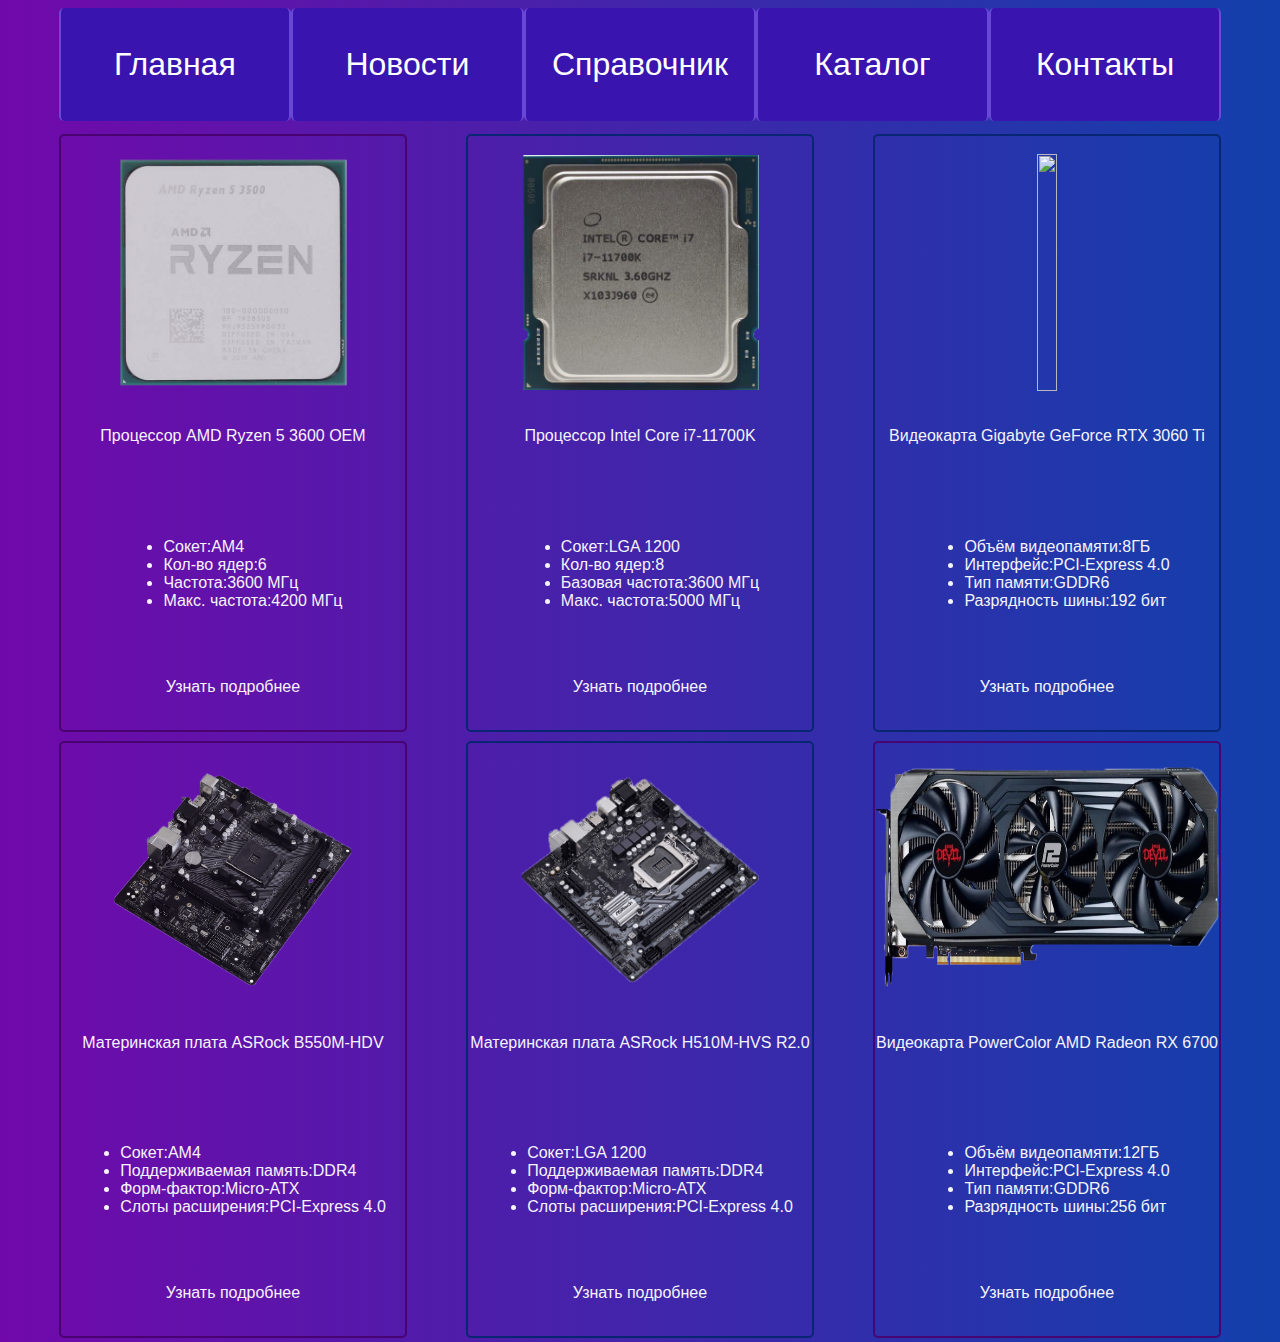
==== catalog.html @ de71cf94 "final" ====
<DOCTYPE html>
    <html lang="en">

    <head>
        <meta charset="UTF-8" name="viewport" content="width=device-width, initial-scale=1.0">
        <title>PerComParts:Document</title>
        <link rel="stylesheet" href="style.css">

    </head>

    <body>
        <div id="grid-catalog-container" class = "grid-container">
            <nav class="navigation">
                <div class="flex-navigation-container">
                    <div class="flex-nav-item">
                        <form action="index.html"><button>Главная</button></form>
                    </div>
                    <div class="flex-nav-item">
                        <form action="news.html"><button>Новости</button></form>
                    </div>
                    <div class="flex-nav-item">
                        <form action="directory.html"><button>Справочник</button></form>
                    </div>
                    <div class="flex-nav-item">
                        <form action="catalog.html"><button>Каталог</button></form>
                    </div>
                    <div class="flex-nav-item">
                        <form action="contacts.html"><button>Контакты</button></form>
                    </div>

                </div>
            </nav>
            <div class="flex-catalog-good" id="item0">
                <div class=" good-image"><img src = "images/catalog/item0Image.png"width="100%" height="100%"></div>
                <div class="good-name">Процессор AMD Ryzen 5 3600 OEM</div>
                <div class="good-description">
                    <ul>
                        <li>Сокет:AM4</li>
                        <li>Кол-во ядер:6</li>
                        <li>Частота:3600 МГц</li>
                        <li>Макс. частота:4200 МГц</li>
                    </ul>
                </div>
                <div ><a onclick = focusGood(0)><p id = "focuser-text-0">Узнать подробнее</p></a></div>
                <div class = "hidden-closer" id = "closer0"><a onclick = unfocusGood(0)><p>X</p></a></div>
            </div>
            <div class="flex-catalog-good" id="item1">
                <div class=" good-image"><img src = "images/catalog/item1Image.png"width="100%" height="100%"></div>
                <div class="good-name">Процессор Intel Core i7-11700K</div>
                <div class="good-description">
                    <ul>
                        <li>Сокет:LGA 1200</li>
                        <li>Кол-во ядер:8</li>
                        <li>Базовая частота:3600 МГц</li>
                        <li>Макс. частота:5000 МГц</li>
                    </ul>
                </div>
                <div><a onclick = focusGood(1)><p id = "focuser-text-1">Узнать подробнее</p></a></div>
                <div class = "hidden-closer flex-catalog-item" id = "closer1"><a onclick = unfocusGood(1)><p>X</p></a></div>
            </div>
            <div class="flex-catalog-good" id="item2">
                <div class="good-image"><img src = "images/catalog/item2Image.png"width="100%" height="100%"></div>
                <div class="good-name">Видеокарта Gigabyte GeForce RTX 3060 Ti</div>
                <div class="good-description">
                    <ul>
                        <li>Объём видеопамяти:8ГБ</li>
                        <li>Интерфейс:PCI-Express 4.0</li>
                        <li>Тип памяти:GDDR6</li>
                        <li>Разрядность шины:192 бит</li>
                    </ul>
                </div>
                <div ><a onclick = focusGood(2)><p id = "focuser-text-2">Узнать подробнее</p></a></div>
                <div class = "hidden-closer" id = "closer2"><a onclick = unfocusGood(2)><p>X</p></a></div>
            </div>
            <div class="flex-catalog-good" id="item3">
                <div class="good-image"><img src = "images/catalog/item3Image.png"width="100%" height="100%"></div>
                <div class="good-name">Материнская плата ASRock B550M-HDV</div>
                <div class="good-description">
                    <ul>
                        <li>Сокет:AM4</li>
                        <li>Поддерживаемая память:DDR4</li>
                        <li>Форм-фактор:Micro-ATX</li>
                        <li>Слоты расширения:PCI-Express 4.0</li>
                    </ul>
                </div>
                <div ><a onclick = focusGood(3)><p id = "focuser-text-3">Узнать подробнее</p></a></div>
                <div class = "hidden-closer" id = "closer3"><a onclick = unfocusGood(3)><p>X</p></a></div>
            </div>
            <div class="flex-catalog-good" id="item4">
                <div class="good-image"><img src = "images/catalog/item4Image.PNG"width="100%" height="100%"></div>
                <div class="good-name">Материнская плата ASRock H510M-HVS R2.0</div>
                <div class="good-description">
                    <ul>
                        <li>Сокет:LGA 1200</li>
                        <li>Поддерживаемая память:DDR4</li>
                        <li>Форм-фактор:Micro-ATX</li>
                        <li>Слоты расширения:PCI-Express 4.0</li>
                    </ul>
                </div>
                <div ><a onclick = focusGood(4)><p id = "focuser-text-4">Узнать подробнее</p></a></div>
                <div class = "hidden-closer" id = "closer4"><a onclick = unfocusGood(4)><p>X</p></a></div>
            </div>
            <div class="flex-catalog-good" id="item5">
                <div class="good-image"> <img src = "images/catalog/item5Image.png"width="100%" height="100%"></div>
                <div class="good-name">Видеокарта PowerColor AMD Radeon RX 6700</div>
                <div class="good-description">
                    <ul>
                        <li>Объём видеопамяти:12ГБ</li>
                        <li>Интерфейс:PCI-Express 4.0</li>
                        <li>Тип памяти:GDDR6</li>
                        <li>Разрядность шины:256 бит</li>
                    </ul>
                </div>
                <div ><a onclick = focusGood(5)><p id = "focuser-text-5">Узнать подробнее</p></a></div>
                <div class = "hidden-closer" id = "closer5"><a onclick = unfocusGood(5)><p>X</p></a></div>
            </div>
            <script  src = "scripts/focusGood.js"></script>
            <script src = "scripts//unfocusGood.js"></script>
        </div>
        
    </body>
---- style.css ----
/*Оформление межстраничных селекторов*/
body{
    background-color: #000000;
    font-family:Verdana, Geneva, Tahoma, sans-serif ;
    background: #000000;
    background: -moz-linear-gradient(90deg, #7109AA	 0%, #1240AB	 100%);
    background: -webkit-linear-gradient(90deg, #7109AA 0%, #1240AB	 100%);
    background: -o-linear-gradient(90deg, #7109AA 0%, #1240AB	 100%);
    background: -ms-linear-gradient(90deg, #7109AA 0%, #1240AB	 100%);
    background: linear-gradient(90deg, #7109AA 0%, #1240AB	 100%);
}
p{
    color:#ffffff;
    
}
mark{
    background-color: inherit;
    font-weight:800;
    color:#ffffff;
}
.grid-container{
    display:grid;
    height:100%;
    grid-column-gap: 2%;
    grid-row-gap:1%;
    width:92%;
    position: relative;
    left:4%;
}
.flex-navigation-container{
    display:flex;
    width:100%;
    height:100%;
    margin-bottom: 5%;
}
.flex-nav-item{
    width: 20%;
    margin:0;
    height:100%;
    
}
.flex-nav-item button{
    height:100%;
    width:100%;
    background-color:#3914AF ;
    cursor: pointer;
    color:#ffffff;
    border-radius: 5px;
    border-right:2px solid #6A48D7;
    border-left:2px solid #6A48D7;
    border-top:transparent;
    border-bottom:transparent;
    font-size:200%;
}
.flex-nav-item button:hover{
    background-color:#412C84 ;
}
article{
    overflow: hidden;
}
aside{
    position:fixed;
    top:50%;
    right:0;
    text-decoration: underline;
    background-color:#06266F ;
    color:#6C8CD5;
    border:#ffffff solid 2px;
    

}
/*Оформление главной страницы*/
#main-container{
    margin:15%;
    display:flex;
    flex-flow:column nowrap;
    align-items: center;
    justify-content: center;
    height:100%;
    margin:0;
    width:92%;
    position: relative;
    left:4%;
}
#main-container>div{
    width:100%;
    text-align: left;
    margin-top: 48px;
}
#sub-info p, #start-info p{
    margin:0;
    color:#ffffff96;
}
#start-info{
    height: 160px;
    font-size: 48.83px;
}
#sub-info{
    font-size:25.00px;
    height:128px;
}
#main-button-container{
    display:flex;
    height:72px;
}
#main-button-container div{
    margin: 0 2%;
    flex-basis: 20%;
    text-align: center;
}
.main-button{
    width:100%;
    height:100%;
    border-radius: 5px;
    border:1px;
    box-shadow: 0 0 80px 80px 	#200772 inset;
    background: #1240AB ;
    cursor: pointer;
}
.main-button p{
    color:#412C84;
    font-size:150%;
}
.main-button:hover p{
    color: #06266F;
}
.main-button:hover{
    box-shadow: 0 0 10px 10px 	#200772 inset;
    transition: box-shadow 300ms cubic-bezier(0.175, 0.885, 0.32, 1.275), color 300ms cubic-bezier(0.175, 0.885, 0.32, 1.275);
}

/*Оформление страницы "Новости"*/
#grid-news-container{
    grid-template-columns: 5fr 3fr;
    grid-template-rows: 1fr 5fr 2fr;
    grid-template-areas:
    "nav nav"
    "first second"
    "third fourth";

}
.grid-news-item{
    border:2px solid #9F3ED5 ;
    background-color:#000000;
    overflow: hidden;
}
.grid-news-item img{
    float:left;
    max-width: 30%;
}
.grid-news-item article section{
    overflow:hidden;
    font-size: 20px;
}
.grid-news-item article{
    position:relative;
    display:grid;
    height:100%;
    grid-template-rows: 1fr 6fr 1fr ;
}
.grid-news-item header{
    color:#7109AA;
    text-align: center;
    position:relative;
    margin-bottom: 5px;
    font-size: 25.00px;
}

.grid-news-item p{
    color:#6C8CD5;
    margin:0;
    position:relative;
    top:0;
    
}
.grid-news-item footer{
    display: block;
    text-align: center;
    position: relative;
    margin-bottom:0;
}
#article1{
    grid-area: first;
}
#article2{
    grid-area: second;
}
#article3{
    grid-area: third;
}
#article4{
    grid-area: fourth;
}
#grid-news-container .navigation{
    grid-area:nav;
    

}
/*Оформление страницы "Справочник"*/
#grid-directory-container{
    grid-template-columns:2fr 6fr ;
    grid-template-rows:1fr 6fr 1fr; 
    grid-template-areas: 
    "nav nav"
    "list info"
    "list footer";
    
}
#grid-directory-container>div{
    border:2px solid #9F3ED5;
}
#grid-directory-container nav{
    grid-area:nav;
}
#flex-parts-container{
    grid-area:list;

}

#directory-content{
    grid-area: info;
    background-color:#7109AA ;
    color: #ffffff;
    font-size:25.00px;
    padding:8px;
}
#directory-switchable-text{
    padding: 16px;
}
#flex-parts-container{
    display:flex;
    flex-flow:column nowrap;
}
.flex-parts-item{
    margin:0;
    border:5px solid #AD66D5;
    height:20%;
    background-color: #200772;
}
.flex-parts-item p{
    width:80%;
    font-size: 39.06px;
}
.flex-parts-item:hover{
    background-color: #6A48D7;
}

#directory-footer{
    text-align: center;
    display: block;
    background-color: #AD66D5;
    grid-area:footer;
}

/*Оформление страницы "Каталог"*/
#grid-catalog-container{
   
    grid-template-areas:
    "nav nav nav "
    "item0 item1 item2  "
    "item3 item4 item5 " ;
    grid-template-rows: 1fr 5.5fr 5.5fr;
    grid-template-columns: repeat(3,2fr);
    grid-column-gap:5%;
    height:150%;
   
    
}
#grid-catalog-container nav{
    grid-area: nav;
    height:100%;
}
.flex-catalog-good{
    display:flex;
    flex-flow:column nowrap;
    height: 100%;
    width:calc(100%-4px);
    border: 2px solid ;
    border-radius: 5px;
    opacity:0.95;
    color:#ffffff;
    justify-content: space-around;
    align-items: center;
    background-color: transparent;
    
}

.good-image{
    height:40%;
}
.good-name{
    height:10%;
}
.good-details{
    height:30%;
}
#item0, #item3,#item5{
border-color: #48036F;
}
#item1, #item2,#item4{
    border-color: #06266F	;
    }
#item0{
    grid-area: item0;
}
#item1{
    grid-area: item1;
}
#item2{
    grid-area: item2;
}
#item3{
    grid-area: item3;
}
#item4{
    grid-area: item4;
}
#item5{
    grid-area: item5;
}

.hidden-good{
    opacity: 0;
    transition:  opacity 1s ease-in-out;
}
.hidden-good .focuser{
    display:none;
}
.focused-good{
    opacity:1;
    position:fixed;
    top:25%;
    left:25%;
    height: 50%;
    width:50%;
    transition: opacity 1s ease-in-out;
}
.hidden-closer{
    display:none;
}
.focused-closer{
    display:block;
}
.focused-closer p{
    background-color:red;
    border-radius: 25px;
    border: 2px solid black;
}
#grid-contacts-container{
    grid-template-rows: 1fr 7fr;
    
}
/*Оформление контактов*/
#contacts-info{
    max-width: 80%;
    color:#ffffff;
    
}

#contacts-info p {
    color:#ffffff96;
    font-size:48.83px;
}
#contacts-info div{
    position:relative;
    top:25%;
}
#pop-up-contacts{
    text-decoration: underline;
}
#pop-up-form{
    text-align: center;
}

@media (max-width:1080px) {
    #main-container{
        justify-content: flex-start;
    }
    #main-container>div{
        margin-top:8px;
    }
    #start-info, #sub-info{
        font-size: 16.00px;
        height:auto;
    }
    #main-button-container{
        flex-flow:column;
    }
    .flex-navigation-container{
        flex-flow: column;
    }
    .flex-nav-item{
        width:100%;
    }
    #grid-directory-container{
        grid-template-areas: 
        "nav" "list" "info" "footer";
        grid-template-columns: 1fr;
        grid-template-rows: repeat(4, auto);
    }
    .grid-news-item header{
        font-size: 16.00px;
    }
    #grid-news-container{
        display:flex;
        flex-flow:column;
    }
    #grid-catalog-container{
        display:flex;
        flex-flow: row wrap;
    }
    #grid-catalog-container nav{
        position:absolute;
        top:0;
        min-width:100%;
        height: 20%;
    }
    .flex-catalog-good{
        max-width:45%;
        position:relative;
        top:25%;
        height:40%;
        font-size:12.00px;
    }
    .flex-catalog-good ul{
        list-style-type: none;
        padding-left:0;
        
    }
    .flex-catalog-good li{
        list-style-type: none;
        
        
    }
    #contacts-info p{
        font-size: 31.25px;
    }
    
}
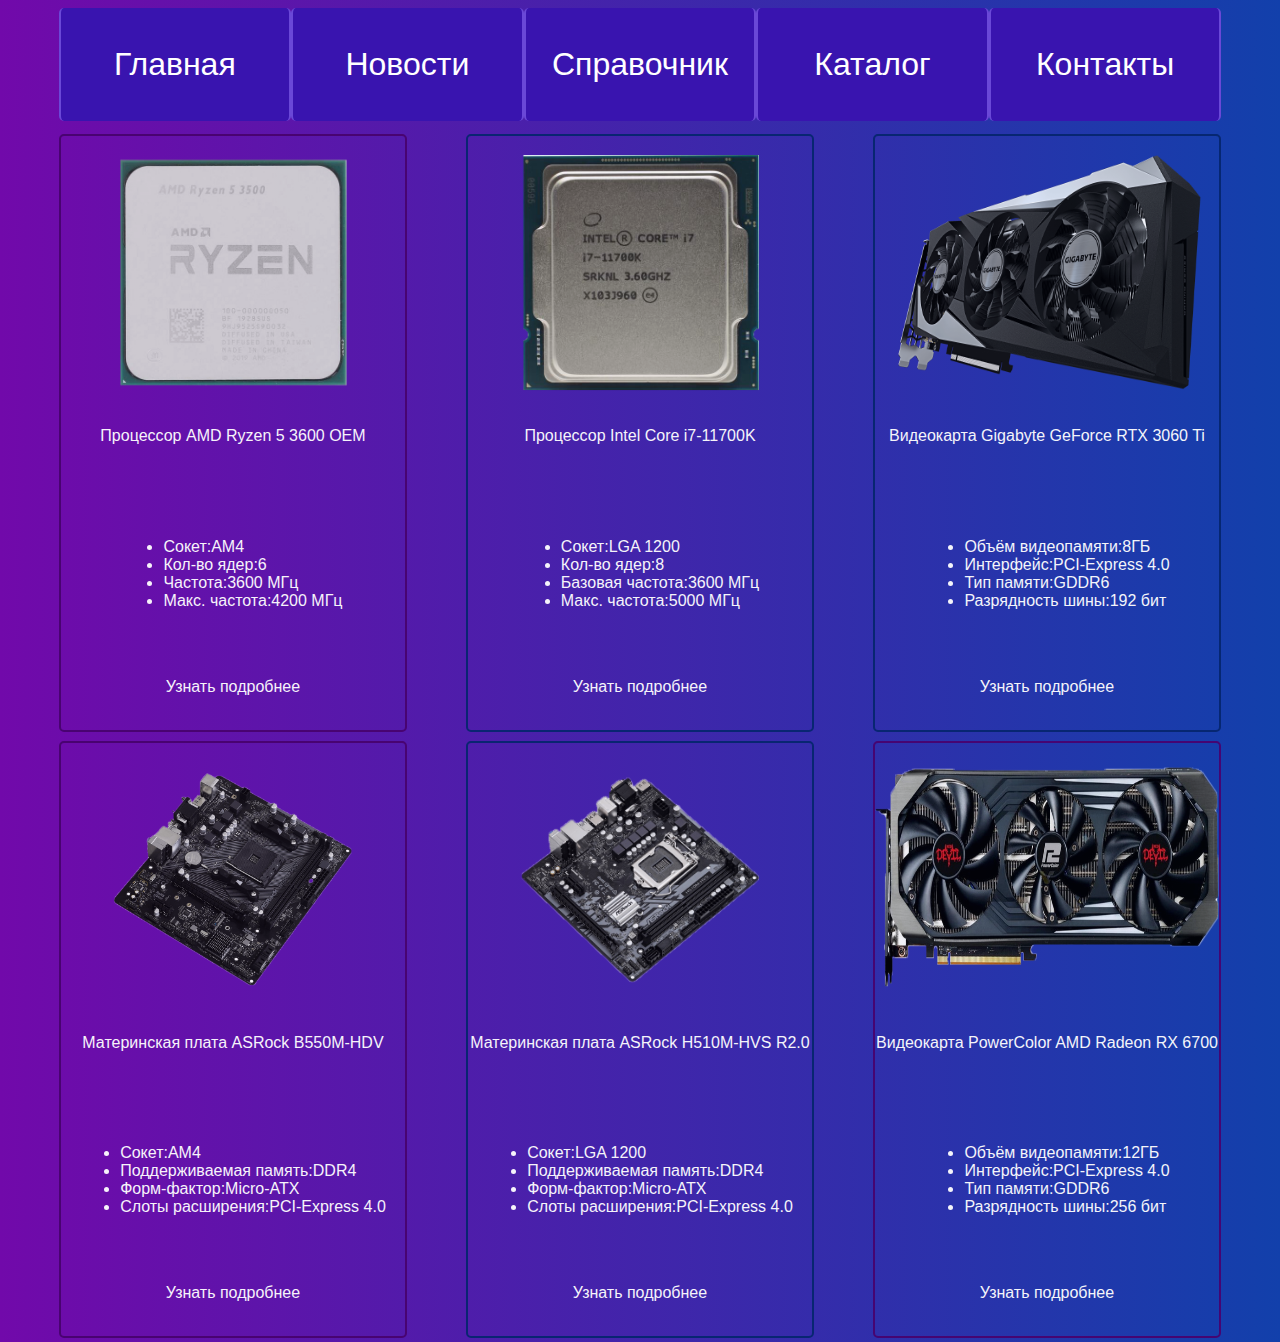
==== commit bf15ff60: "fixing cpu image" ====
--- a/catalog.html
+++ b/catalog.html
@@ -59,7 +59,7 @@
                 <div class = "hidden-closer flex-catalog-item" id = "closer1"><a onclick = unfocusGood(1)><p>X</p></a></div>
             </div>
             <div class="flex-catalog-good" id="item2">
-                <div class="good-image"><img src = "images/catalog/item2Image.png"width="100%" height="100%"></div>
+                <div class="good-image"><img src = "images/catalog/item2Image.PNG"width="100%" height="100%"></div>
                 <div class="good-name">Видеокарта Gigabyte GeForce RTX 3060 Ti</div>
                 <div class="good-description">
                     <ul>
